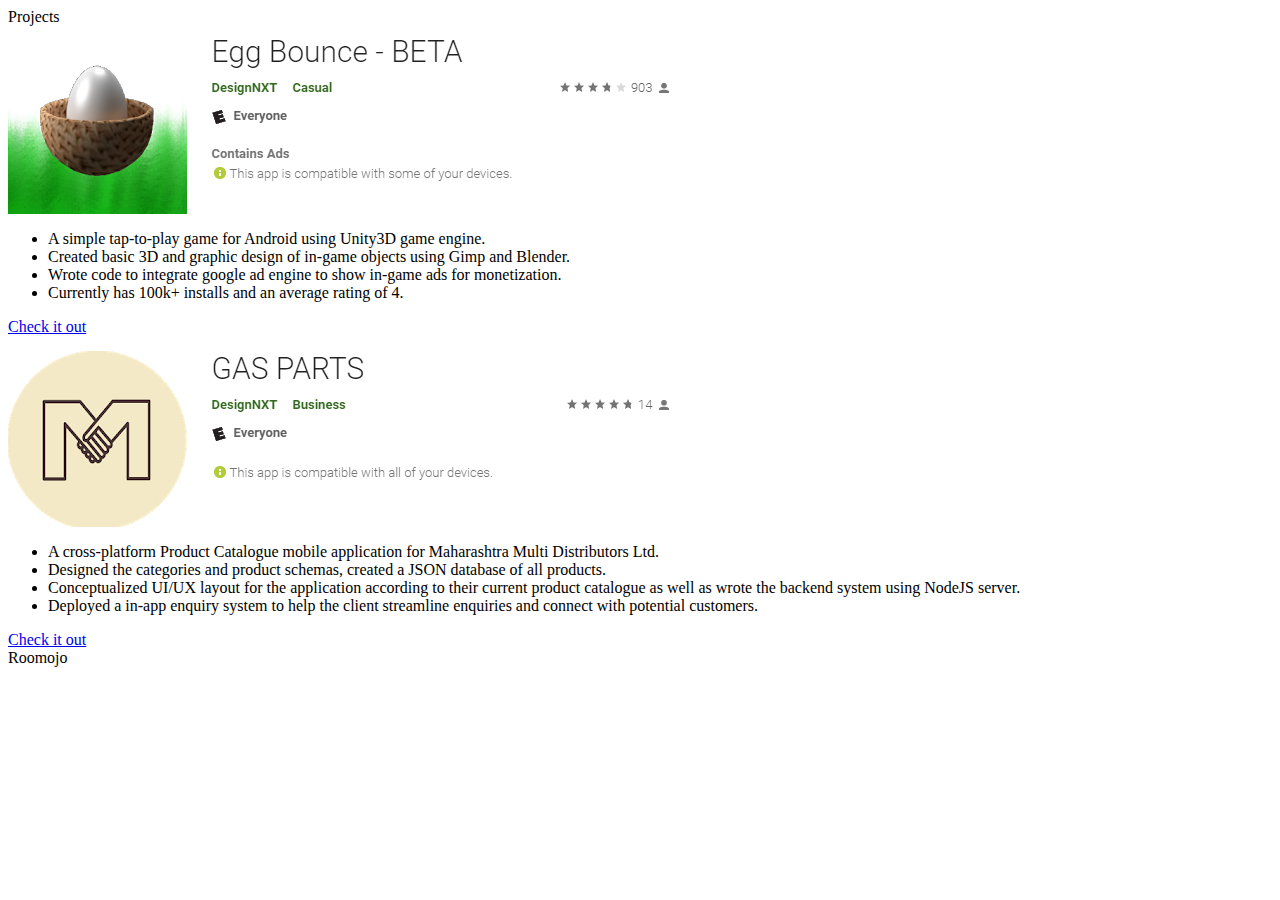
==== portfolio.html @ b71af551 "try to modularize code" ====
<html>
  <head></head>
  <body>
    
      <div id="portfolio">
          <span class="mdl-layout-title">Projects</span>
          <div class="mdl-grid" id="project-cards">
              <div class="mdl-cell mdl-card mdl-shadow--4dp mdl-cell--4-col">
                  <!-- <div class="mdl-card__title">
                       Egg Bounce   
                  </div> -->

                  <div class="mdl-card__media">
                      <img src="images/projects/eggbounce-card-image.PNG" class="project-card-images">
                  </div>

                  <div class="mdl-card__supporting-text" id="project-supporting-text">
                      <ul>
                          <li>A simple tap-to-play game for Android using Unity3D game engine.</li>
                          <li>Created basic 3D and graphic design of in-game objects using Gimp and Blender.</li>
                          <li>Wrote code to integrate google ad engine to show in-game ads for monetization.</li>
                          <li>Currently has 100k+ installs and an average rating of 4.</li>
                      </ul>
                  </div>

                  <!-- Action Elements using class "mdl-card__actions"-->
                  <div class="mdl-card__actions mdl-card--border">
                      <!-- Border added using class "mdl-card--border"-->

                      <a class="mdl-button mdl-button--colored mdl-js-button mdl-js-ripple-effect" href="https://play.google.com/store/apps/details?id=com.DesignNXT.EggBounce"
                          target="_blank">
                          <!-- Button with ripple Effect-->
                          Check it out
                      </a>

                  </div>
              </div>
              <div class="mdl-cell mdl-card mdl-shadow--4dp  mdl-cell--4-col">
                  <!-- <div class="mdl-card__title">
                      Maharashtra Multi Distributors Catalog
                  </div> -->

                  <div class="mdl-card__media">
                      <img src="images/projects/mmdl-card-image.PNG" class="project-card-images">
                  </div>

                  <div class="mdl-card__supporting-text" id="project-supporting-text">
                      <ul>
                          <li>A cross-platform Product Catalogue mobile application for Maharashtra Multi Distributors
                              Ltd.</li>
                          <li>Designed the categories and product schemas, created a JSON database of all products.</li>
                          <li>Conceptualized UI/UX layout for the application according to their current product catalogue
                              as well as wrote the backend system using NodeJS server.</li>
                          <li>Deployed a in-app enquiry system to help the client streamline enquiries and connect
                              with potential customers.</li>
                      </ul>
                  </div>

                  <!-- Action Elements using class "mdl-card__actions"-->
                  <div class="mdl-card__actions mdl-card--border">
                      <!-- Border added using class "mdl-card--border"-->

                      <a class="mdl-button mdl-button--colored mdl-js-button mdl-js-ripple-effect" href="https://play.google.com/store/apps/details?id=com.DesignNXT.mmdlcat"
                          target="_blank">
                          <!-- Button with ripple Effect-->
                          Check it out
                      </a>

                  </div>
              </div>
              <div class="mdl-cell mdl-card mdl-cell--4-col">
                  <div class="mdl-card__title">
                      Roomojo
                  </div>

                  <div class="mdl-card__media">

                  </div>

                  <div class="mdl-card__supporting-text">

                  </div>

                  <div class="mdl-card__actions">

                  </div>
              </div>
          </div>
      </div>
  </body>
</html>
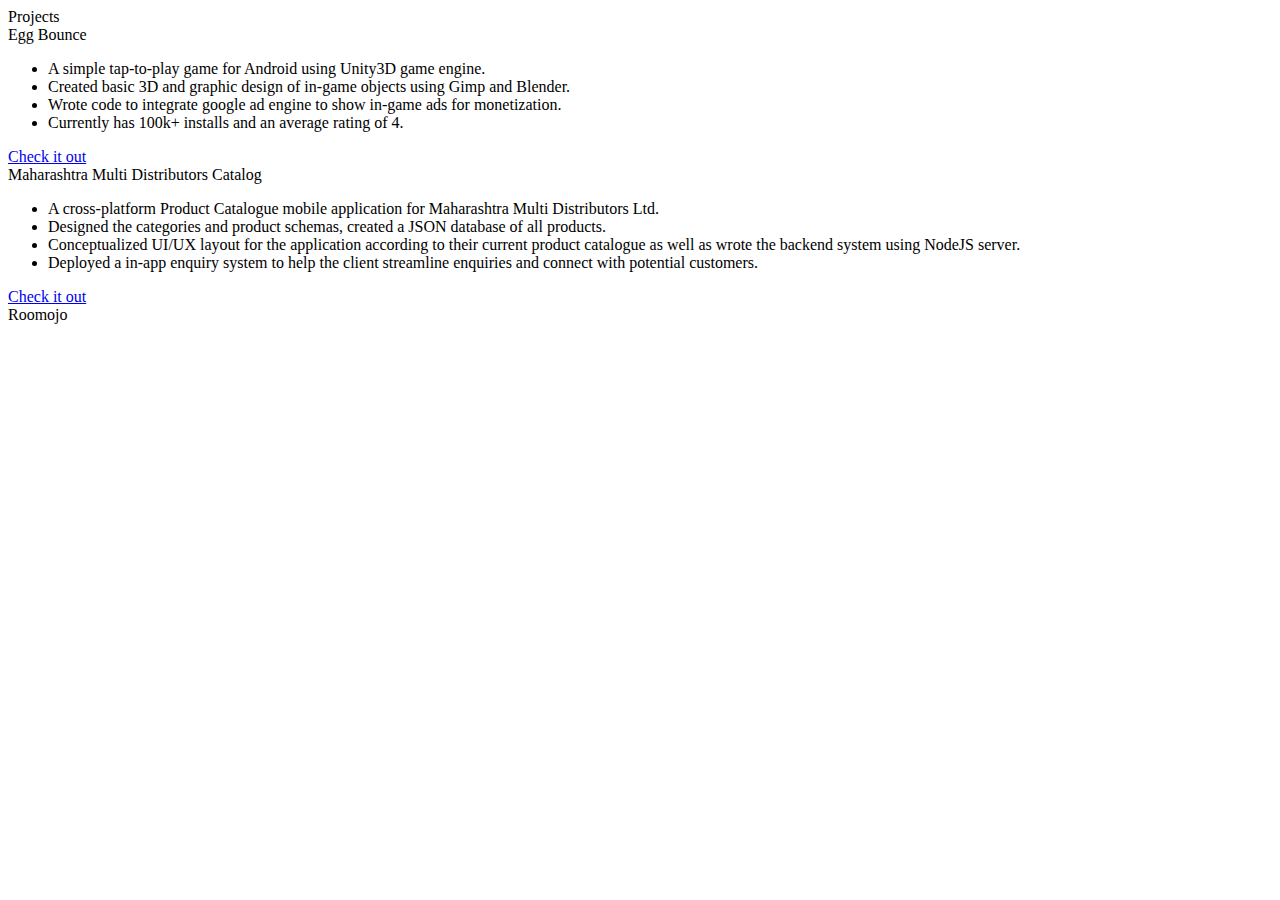
==== commit ecae7efd: "few ui changes, set viewport" ====
--- a/portfolio.html
+++ b/portfolio.html
@@ -1,91 +1,89 @@
 <html>
-  <head></head>
-  <body>
-    
-      <div id="portfolio">
-          <span class="mdl-layout-title">Projects</span>
-          <div class="mdl-grid" id="project-cards">
-              <div class="mdl-cell mdl-card mdl-shadow--4dp mdl-cell--4-col">
-                  <!-- <div class="mdl-card__title">
-                       Egg Bounce   
-                  </div> -->
-
-                  <div class="mdl-card__media">
-                      <img src="images/projects/eggbounce-card-image.PNG" class="project-card-images">
-                  </div>
-
-                  <div class="mdl-card__supporting-text" id="project-supporting-text">
-                      <ul>
-                          <li>A simple tap-to-play game for Android using Unity3D game engine.</li>
-                          <li>Created basic 3D and graphic design of in-game objects using Gimp and Blender.</li>
-                          <li>Wrote code to integrate google ad engine to show in-game ads for monetization.</li>
-                          <li>Currently has 100k+ installs and an average rating of 4.</li>
-                      </ul>
-                  </div>
-
-                  <!-- Action Elements using class "mdl-card__actions"-->
-                  <div class="mdl-card__actions mdl-card--border">
-                      <!-- Border added using class "mdl-card--border"-->
-
-                      <a class="mdl-button mdl-button--colored mdl-js-button mdl-js-ripple-effect" href="https://play.google.com/store/apps/details?id=com.DesignNXT.EggBounce"
-                          target="_blank">
-                          <!-- Button with ripple Effect-->
-                          Check it out
-                      </a>
-
-                  </div>
-              </div>
-              <div class="mdl-cell mdl-card mdl-shadow--4dp  mdl-cell--4-col">
-                  <!-- <div class="mdl-card__title">
-                      Maharashtra Multi Distributors Catalog
-                  </div> -->
-
-                  <div class="mdl-card__media">
-                      <img src="images/projects/mmdl-card-image.PNG" class="project-card-images">
-                  </div>
-
-                  <div class="mdl-card__supporting-text" id="project-supporting-text">
-                      <ul>
-                          <li>A cross-platform Product Catalogue mobile application for Maharashtra Multi Distributors
-                              Ltd.</li>
-                          <li>Designed the categories and product schemas, created a JSON database of all products.</li>
-                          <li>Conceptualized UI/UX layout for the application according to their current product catalogue
-                              as well as wrote the backend system using NodeJS server.</li>
-                          <li>Deployed a in-app enquiry system to help the client streamline enquiries and connect
-                              with potential customers.</li>
-                      </ul>
-                  </div>
-
-                  <!-- Action Elements using class "mdl-card__actions"-->
-                  <div class="mdl-card__actions mdl-card--border">
-                      <!-- Border added using class "mdl-card--border"-->
-
-                      <a class="mdl-button mdl-button--colored mdl-js-button mdl-js-ripple-effect" href="https://play.google.com/store/apps/details?id=com.DesignNXT.mmdlcat"
-                          target="_blank">
-                          <!-- Button with ripple Effect-->
-                          Check it out
-                      </a>
-
-                  </div>
-              </div>
-              <div class="mdl-cell mdl-card mdl-cell--4-col">
-                  <div class="mdl-card__title">
-                      Roomojo
-                  </div>
-
-                  <div class="mdl-card__media">
-
-                  </div>
-
-                  <div class="mdl-card__supporting-text">
-
-                  </div>
-
-                  <div class="mdl-card__actions">
-
-                  </div>
-              </div>
-          </div>
-      </div>
-  </body>
-</html>+    <head></head>
+    <body>
+            <span class="mdl-layout-title">Projects</span>
+            <div class="mdl-grid" id="project-cards">
+                <div class="mdl-cell mdl-card mdl-shadow--4dp mdl-cell--4-col">
+                    <div class="mdl-card__title" id="eggbounce-card-title">
+                         Egg Bounce   
+                    </div>
+        
+                    <!-- <div class="mdl-card__media">
+                        <img src="images/projects/eggbounce-card-image.PNG" class="project-card-images">
+                    </div> -->
+        
+                    <div class="mdl-card__supporting-text" id="project-supporting-text">
+                        <ul>
+                            <li>A simple tap-to-play game for Android using Unity3D game engine.</li>
+                            <li>Created basic 3D and graphic design of in-game objects using Gimp and Blender.</li>
+                            <li>Wrote code to integrate google ad engine to show in-game ads for monetization.</li>
+                            <li>Currently has 100k+ installs and an average rating of 4.</li>
+                        </ul>
+                    </div>
+        
+                    <!-- Action Elements using class "mdl-card__actions"-->
+                    <div class="mdl-card__actions mdl-card--border">
+                        <!-- Border added using class "mdl-card--border"-->
+        
+                        <a class="mdl-button mdl-button--colored mdl-js-button mdl-js-ripple-effect" href="https://play.google.com/store/apps/details?id=com.DesignNXT.EggBounce"
+                            target="_blank">
+                            <!-- Button with ripple Effect-->
+                            Check it out
+                        </a>
+        
+                    </div>
+                </div>
+                <div class="mdl-cell mdl-card mdl-shadow--4dp  mdl-cell--4-col">
+                    <div class="mdl-card__title" id="mmdl-card-title">
+                        Maharashtra Multi Distributors Catalog
+                    </div>
+        
+                    <!-- <div class="mdl-card__media">
+                        <img src="images/projects/mmdl-card-image.PNG" class="project-card-images">
+                    </div> -->
+        
+                    <div class="mdl-card__supporting-text" id="project-supporting-text">
+                        <ul>
+                            <li>A cross-platform Product Catalogue mobile application for Maharashtra Multi Distributors
+                                Ltd.</li>
+                            <li>Designed the categories and product schemas, created a JSON database of all products.</li>
+                            <li>Conceptualized UI/UX layout for the application according to their current product catalogue
+                                as well as wrote the backend system using NodeJS server.</li>
+                            <li>Deployed a in-app enquiry system to help the client streamline enquiries and connect
+                                with potential customers.</li>
+                        </ul>
+                    </div>
+        
+                    <!-- Action Elements using class "mdl-card__actions"-->
+                    <div class="mdl-card__actions mdl-card--border">
+                        <!-- Border added using class "mdl-card--border"-->
+        
+                        <a class="mdl-button mdl-button--colored mdl-js-button mdl-js-ripple-effect" href="https://play.google.com/store/apps/details?id=com.DesignNXT.mmdlcat"
+                            target="_blank">
+                            <!-- Button with ripple Effect-->
+                            Check it out
+                        </a>
+        
+                    </div>
+                </div>
+                <div class="mdl-cell mdl-card mdl-cell--4-col">
+                    <div class="mdl-card__title" id="roomojo-card-title">
+                        Roomojo
+                    </div>
+        
+                    <div class="mdl-card__media">
+        
+                    </div>
+        
+                    <div class="mdl-card__supporting-text">
+        
+                    </div>
+        
+                    <div class="mdl-card__actions">
+        
+                    </div>
+                </div>
+            </div>
+                
+    </body>
+</html>
